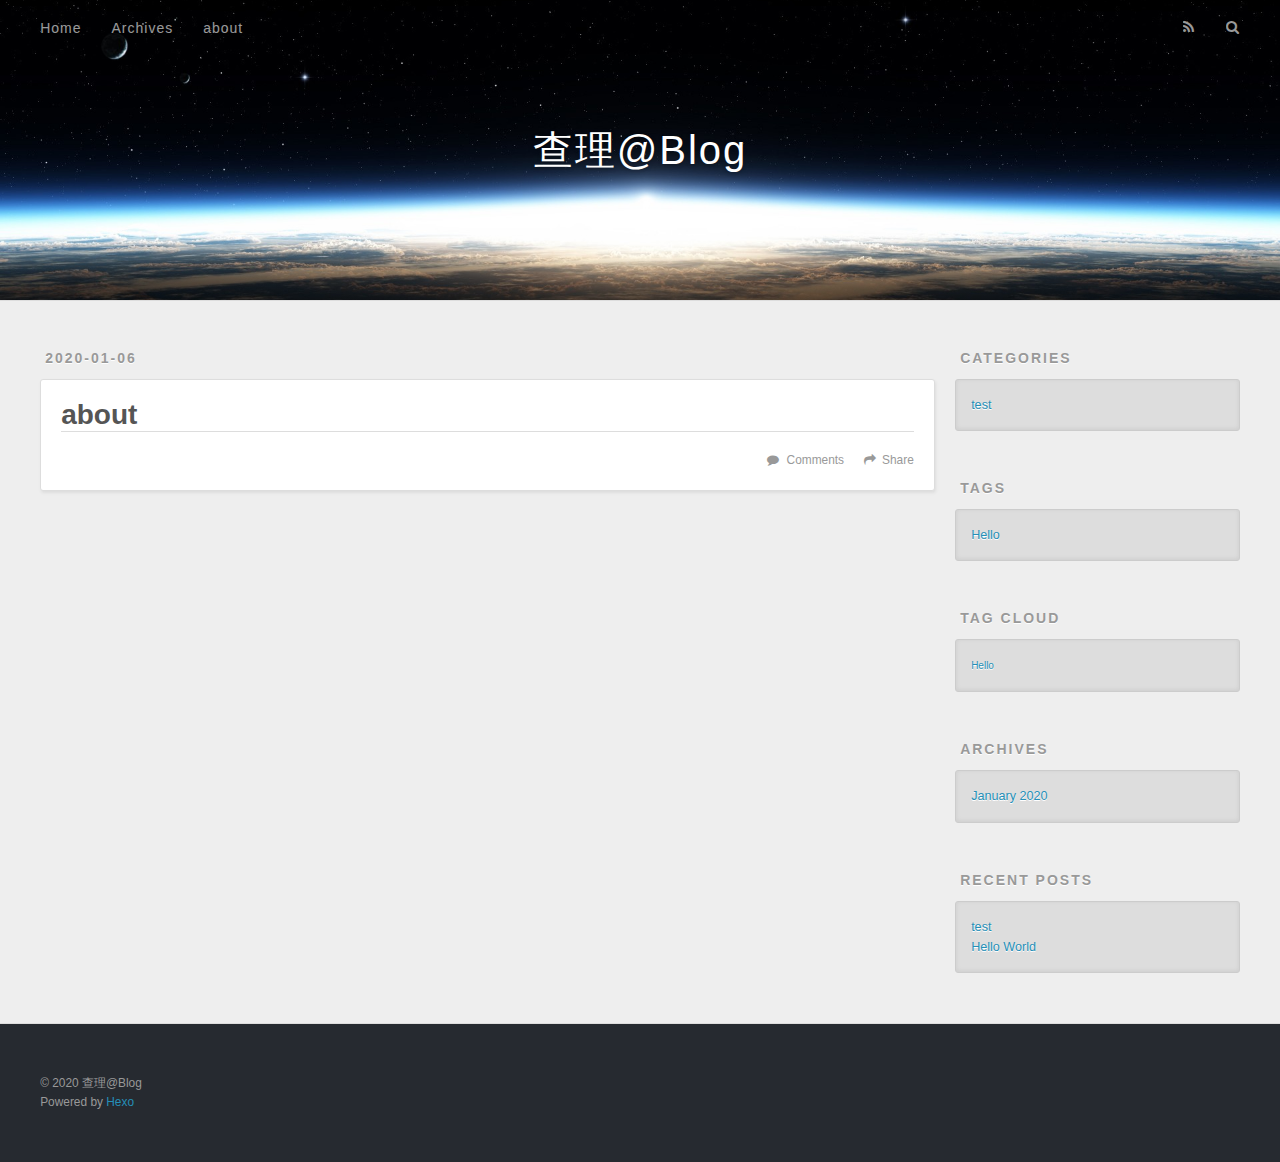
==== about/index.html @ 003e47c7 "Site updated: 2020-01-06 17:21:33" ====
<!DOCTYPE html>
<html>
<head>
  <meta charset="utf-8">
  
<!-- Google Analytics -->
<script type="text/javascript">
(function(i,s,o,g,r,a,m){i['GoogleAnalyticsObject']=r;i[r]=i[r]||function(){
(i[r].q=i[r].q||[]).push(arguments)},i[r].l=1*new Date();a=s.createElement(o),
m=s.getElementsByTagName(o)[0];a.async=1;a.src=g;m.parentNode.insertBefore(a,m)
})(window,document,'script','//www.google-analytics.com/analytics.js','ga');

ga('create', 'UA-155188878-1', 'auto');
ga('send', 'pageview');

</script>
<!-- End Google Analytics -->


  
  <title>about | 查理@Blog</title>
  <meta name="viewport" content="width=device-width, initial-scale=1, maximum-scale=1">
  <meta property="og:type" content="website">
<meta property="og:title" content="about">
<meta property="og:url" content="https://charlie1015.github.io/about/index.html">
<meta property="og:site_name" content="查理@Blog">
<meta property="og:locale" content="en_US">
<meta property="article:published_time" content="2020-01-06T09:18:56.000Z">
<meta property="article:modified_time" content="2020-01-06T09:18:57.228Z">
<meta name="twitter:card" content="summary">
  
    <link rel="alternate" href="/atom.xml" title="查理@Blog" type="application/atom+xml">
  
  
    <link rel="icon" href="/favicon.png">
  
  
    <link href="//fonts.googleapis.com/css?family=Source+Code+Pro" rel="stylesheet" type="text/css">
  
  
<link rel="stylesheet" href="/css/style.css">

<meta name="generator" content="Hexo 4.2.0"></head>

<body>
  <div id="container">
    <div id="wrap">
      <header id="header">
  <div id="banner"></div>
  <div id="header-outer" class="outer">
    <div id="header-title" class="inner">
      <h1 id="logo-wrap">
        <a href="/" id="logo">查理@Blog</a>
      </h1>
      
    </div>
    <div id="header-inner" class="inner">
      <nav id="main-nav">
        <a id="main-nav-toggle" class="nav-icon"></a>
        
          <a class="main-nav-link" href="/">Home</a>
        
          <a class="main-nav-link" href="/archives">Archives</a>
        
          <a class="main-nav-link" href="/about">about</a>
        
      </nav>
      <nav id="sub-nav">
        
          <a id="nav-rss-link" class="nav-icon" href="/atom.xml" title="RSS Feed"></a>
        
        <a id="nav-search-btn" class="nav-icon" title="Search"></a>
      </nav>
      <div id="search-form-wrap">
        <form action="//google.com/search" method="get" accept-charset="UTF-8" class="search-form"><input type="search" name="q" class="search-form-input" placeholder="Search"><button type="submit" class="search-form-submit">&#xF002;</button><input type="hidden" name="sitesearch" value="https://charlie1015.github.io"></form>
      </div>
    </div>
  </div>
</header>
      <div class="outer">
        <section id="main"><article id="page-" class="article article-type-page" itemscope itemprop="blogPost">
  <div class="article-meta">
    <a href="/about/index.html" class="article-date">
  <time datetime="2020-01-06T09:18:56.000Z" itemprop="datePublished">2020-01-06</time>
</a>
    
  </div>
  <div class="article-inner">
    
    
      <header class="article-header">
        
  
    <h1 class="article-title" itemprop="name">
      about
    </h1>
  

      </header>
    
    <div class="article-entry" itemprop="articleBody">
      
        
      
    </div>
    <footer class="article-footer">
      <a data-url="https://charlie1015.github.io/about/index.html" data-id="ck528j8rq0000v431h5458mko" class="article-share-link">Share</a>
      
        <a href="https://charlie1015.github.io/about/index.html#disqus_thread" class="article-comment-link">Comments</a>
      
      
    </footer>
  </div>
  
    
  
</article>


<section id="comments">
  <div id="disqus_thread">
    <noscript>Please enable JavaScript to view the <a href="//disqus.com/?ref_noscript" target="_blank" rel="noopener">comments powered by Disqus.</a></noscript>
  </div>
</section>
</section>
        
          <aside id="sidebar">
  
    
  <div class="widget-wrap">
    <h3 class="widget-title">Categories</h3>
    <div class="widget">
      <ul class="category-list"><li class="category-list-item"><a class="category-list-link" href="/categories/test/">test</a></li></ul>
    </div>
  </div>


  
    
  <div class="widget-wrap">
    <h3 class="widget-title">Tags</h3>
    <div class="widget">
      <ul class="tag-list" itemprop="keywords"><li class="tag-list-item"><a class="tag-list-link" href="/tags/Hello/" rel="tag">Hello</a></li></ul>
    </div>
  </div>


  
    
  <div class="widget-wrap">
    <h3 class="widget-title">Tag Cloud</h3>
    <div class="widget tagcloud">
      <a href="/tags/Hello/" style="font-size: 10px;">Hello</a>
    </div>
  </div>

  
    
  <div class="widget-wrap">
    <h3 class="widget-title">Archives</h3>
    <div class="widget">
      <ul class="archive-list"><li class="archive-list-item"><a class="archive-list-link" href="/archives/2020/01/">January 2020</a></li></ul>
    </div>
  </div>


  
    
  <div class="widget-wrap">
    <h3 class="widget-title">Recent Posts</h3>
    <div class="widget">
      <ul>
        
          <li>
            <a href="/2020/01/05/test/">test</a>
          </li>
        
          <li>
            <a href="/2020/01/03/hello-world/">Hello World</a>
          </li>
        
      </ul>
    </div>
  </div>

  
</aside>
        
      </div>
      <footer id="footer">
  
  <div class="outer">
    <div id="footer-info" class="inner">
      &copy; 2020 查理@Blog<br>
      Powered by <a href="http://hexo.io/" target="_blank">Hexo</a>
    </div>
  </div>
</footer>
    </div>
    <nav id="mobile-nav">
  
    <a href="/" class="mobile-nav-link">Home</a>
  
    <a href="/archives" class="mobile-nav-link">Archives</a>
  
    <a href="/about" class="mobile-nav-link">about</a>
  
</nav>
    
<script>
  var disqus_shortname = 'charlie1015-github-io';
  
  var disqus_url = 'https://charlie1015.github.io/about/index.html';
  
  (function(){
    var dsq = document.createElement('script');
    dsq.type = 'text/javascript';
    dsq.async = true;
    dsq.src = '//' + disqus_shortname + '.disqus.com/embed.js';
    (document.getElementsByTagName('head')[0] || document.getElementsByTagName('body')[0]).appendChild(dsq);
  })();
</script>


<script src="//ajax.googleapis.com/ajax/libs/jquery/2.0.3/jquery.min.js"></script>


  
<link rel="stylesheet" href="/fancybox/jquery.fancybox.css">

  
<script src="/fancybox/jquery.fancybox.pack.js"></script>




<script src="/js/script.js"></script>




  </div>
</body>
</html>
---- css/style.css ----
body {
  width: 100%;
}
body:before,
body:after {
  content: "";
  display: table;
}
body:after {
  clear: both;
}
html,
body,
div,
span,
applet,
object,
iframe,
h1,
h2,
h3,
h4,
h5,
h6,
p,
blockquote,
pre,
a,
abbr,
acronym,
address,
big,
cite,
code,
del,
dfn,
em,
img,
ins,
kbd,
q,
s,
samp,
small,
strike,
strong,
sub,
sup,
tt,
var,
dl,
dt,
dd,
ol,
ul,
li,
fieldset,
form,
label,
legend,
table,
caption,
tbody,
tfoot,
thead,
tr,
th,
td {
  margin: 0;
  padding: 0;
  border: 0;
  outline: 0;
  font-weight: inherit;
  font-style: inherit;
  font-family: inherit;
  font-size: 100%;
  vertical-align: baseline;
}
body {
  line-height: 1;
  color: #000;
  background: #fff;
}
ol,
ul {
  list-style: none;
}
table {
  border-collapse: separate;
  border-spacing: 0;
  vertical-align: middle;
}
caption,
th,
td {
  text-align: left;
  font-weight: normal;
  vertical-align: middle;
}
a img {
  border: none;
}
input,
button {
  margin: 0;
  padding: 0;
}
input::-moz-focus-inner,
button::-moz-focus-inner {
  border: 0;
  padding: 0;
}
@font-face {
  font-family: FontAwesome;
  font-style: normal;
  font-weight: normal;
  src: url("fonts/fontawesome-webfont.eot?v=#4.0.3");
  src: url("fonts/fontawesome-webfont.eot?#iefix&v=#4.0.3") format("embedded-opentype"), url("fonts/fontawesome-webfont.woff?v=#4.0.3") format("woff"), url("fonts/fontawesome-webfont.ttf?v=#4.0.3") format("truetype"), url("fonts/fontawesome-webfont.svg#fontawesomeregular?v=#4.0.3") format("svg");
}
html,
body,
#container {
  height: 100%;
}
body {
  background: #eee;
  font: 14px -apple-system, BlinkMacSystemFont, "Segoe UI", "Roboto", "Oxygen", "Ubuntu", "Cantarell", "Fira Sans", "Droid Sans", "Helvetica Neue", sans-serif;
  -webkit-text-size-adjust: 100%;
}
.outer {
  max-width: 1220px;
  margin: 0 auto;
  padding: 0 20px;
}
.outer:before,
.outer:after {
  content: "";
  display: table;
}
.outer:after {
  clear: both;
}
.inner {
  display: inline;
  float: left;
  width: 98.33333333333333%;
  margin: 0 0.833333333333333%;
}
.left,
.alignleft {
  float: left;
}
.right,
.alignright {
  float: right;
}
.clear {
  clear: both;
}
#container {
  position: relative;
}
.mobile-nav-on {
  overflow: hidden;
}
#wrap {
  height: 100%;
  width: 100%;
  position: absolute;
  top: 0;
  left: 0;
  -webkit-transition: 0.2s ease-out;
  -moz-transition: 0.2s ease-out;
  -ms-transition: 0.2s ease-out;
  transition: 0.2s ease-out;
  z-index: 1;
  background: #eee;
}
.mobile-nav-on #wrap {
  left: 280px;
}
@media screen and (min-width: 768px) {
  #main {
    display: inline;
    float: left;
    width: 73.33333333333333%;
    margin: 0 0.833333333333333%;
  }
}
.article-date,
.article-category-link,
.archive-year,
.widget-title {
  text-decoration: none;
  text-transform: uppercase;
  letter-spacing: 2px;
  color: #999;
  margin-bottom: 1em;
  margin-left: 5px;
  line-height: 1em;
  text-shadow: 0 1px #fff;
  font-weight: bold;
}
.article-inner,
.archive-article-inner {
  background: #fff;
  -webkit-box-shadow: 1px 2px 3px #ddd;
  box-shadow: 1px 2px 3px #ddd;
  border: 1px solid #ddd;
  border-radius: 3px;
}
.article-entry h1,
.widget h1 {
  font-size: 2em;
}
.article-entry h2,
.widget h2 {
  font-size: 1.5em;
}
.article-entry h3,
.widget h3 {
  font-size: 1.3em;
}
.article-entry h4,
.widget h4 {
  font-size: 1.2em;
}
.article-entry h5,
.widget h5 {
  font-size: 1em;
}
.article-entry h6,
.widget h6 {
  font-size: 1em;
  color: #999;
}
.article-entry hr,
.widget hr {
  border: 1px dashed #ddd;
}
.article-entry strong,
.widget strong {
  font-weight: bold;
}
.article-entry em,
.widget em,
.article-entry cite,
.widget cite {
  font-style: italic;
}
.article-entry sup,
.widget sup,
.article-entry sub,
.widget sub {
  font-size: 0.75em;
  line-height: 0;
  position: relative;
  vertical-align: baseline;
}
.article-entry sup,
.widget sup {
  top: -0.5em;
}
.article-entry sub,
.widget sub {
  bottom: -0.2em;
}
.article-entry small,
.widget small {
  font-size: 0.85em;
}
.article-entry acronym,
.widget acronym,
.article-entry abbr,
.widget abbr {
  border-bottom: 1px dotted;
}
.article-entry ul,
.widget ul,
.article-entry ol,
.widget ol,
.article-entry dl,
.widget dl {
  margin: 0 20px;
  line-height: 1.6em;
}
.article-entry ul ul,
.widget ul ul,
.article-entry ol ul,
.widget ol ul,
.article-entry ul ol,
.widget ul ol,
.article-entry ol ol,
.widget ol ol {
  margin-top: 0;
  margin-bottom: 0;
}
.article-entry ul,
.widget ul {
  list-style: disc;
}
.article-entry ol,
.widget ol {
  list-style: decimal;
}
.article-entry dt,
.widget dt {
  font-weight: bold;
}
#header {
  height: 300px;
  position: relative;
  border-bottom: 1px solid #ddd;
}
#header:before,
#header:after {
  content: "";
  position: absolute;
  left: 0;
  right: 0;
  height: 40px;
}
#header:before {
  top: 0;
  background: -webkit-linear-gradient(rgba(0,0,0,0.2), transparent);
  background: -moz-linear-gradient(rgba(0,0,0,0.2), transparent);
  background: -ms-linear-gradient(rgba(0,0,0,0.2), transparent);
  background: linear-gradient(rgba(0,0,0,0.2), transparent);
}
#header:after {
  bottom: 0;
  background: -webkit-linear-gradient(transparent, rgba(0,0,0,0.2));
  background: -moz-linear-gradient(transparent, rgba(0,0,0,0.2));
  background: -ms-linear-gradient(transparent, rgba(0,0,0,0.2));
  background: linear-gradient(transparent, rgba(0,0,0,0.2));
}
#header-outer {
  height: 100%;
  position: relative;
}
#header-inner {
  position: relative;
  overflow: hidden;
}
#banner {
  position: absolute;
  top: 0;
  left: 0;
  width: 100%;
  height: 100%;
  background: url("images/banner.jpg") center #000;
  -webkit-background-size: cover;
  -moz-background-size: cover;
  background-size: cover;
  z-index: -1;
}
#header-title {
  text-align: center;
  height: 40px;
  position: absolute;
  top: 50%;
  left: 0;
  margin-top: -20px;
}
#logo,
#subtitle {
  text-decoration: none;
  color: #fff;
  font-weight: 300;
  text-shadow: 0 1px 4px rgba(0,0,0,0.3);
}
#logo {
  font-size: 40px;
  line-height: 40px;
  letter-spacing: 2px;
}
#subtitle {
  font-size: 16px;
  line-height: 16px;
  letter-spacing: 1px;
}
#subtitle-wrap {
  margin-top: 16px;
}
#main-nav {
  float: left;
  margin-left: -15px;
}
.nav-icon,
.main-nav-link {
  float: left;
  color: #fff;
  opacity: 0.6;
  text-decoration: none;
  text-shadow: 0 1px rgba(0,0,0,0.2);
  -webkit-transition: opacity 0.2s;
  -moz-transition: opacity 0.2s;
  -ms-transition: opacity 0.2s;
  transition: opacity 0.2s;
  display: block;
  padding: 20px 15px;
}
.nav-icon:hover,
.main-nav-link:hover {
  opacity: 1;
}
.nav-icon {
  font-family: FontAwesome;
  text-align: center;
  font-size: 14px;
  width: 14px;
  height: 14px;
  padding: 20px 15px;
  position: relative;
  cursor: pointer;
}
.main-nav-link {
  font-weight: 300;
  letter-spacing: 1px;
}
@media screen and (max-width: 479px) {
  .main-nav-link {
    display: none;
  }
}
#main-nav-toggle {
  display: none;
}
#main-nav-toggle:before {
  content: "\f0c9";
}
@media screen and (max-width: 479px) {
  #main-nav-toggle {
    display: block;
  }
}
#sub-nav {
  float: right;
  margin-right: -15px;
}
#nav-rss-link:before {
  content: "\f09e";
}
#nav-search-btn:before {
  content: "\f002";
}
#search-form-wrap {
  position: absolute;
  top: 15px;
  width: 150px;
  height: 30px;
  right: -150px;
  opacity: 0;
  -webkit-transition: 0.2s ease-out;
  -moz-transition: 0.2s ease-out;
  -ms-transition: 0.2s ease-out;
  transition: 0.2s ease-out;
}
#search-form-wrap.on {
  opacity: 1;
  right: 0;
}
@media screen and (max-width: 479px) {
  #search-form-wrap {
    width: 100%;
    right: -100%;
  }
}
.search-form {
  position: absolute;
  top: 0;
  left: 0;
  right: 0;
  background: #fff;
  padding: 5px 15px;
  border-radius: 15px;
  -webkit-box-shadow: 0 0 10px rgba(0,0,0,0.3);
  box-shadow: 0 0 10px rgba(0,0,0,0.3);
}
.search-form-input {
  border: none;
  background: none;
  color: #555;
  width: 100%;
  font: 13px -apple-system, BlinkMacSystemFont, "Segoe UI", "Roboto", "Oxygen", "Ubuntu", "Cantarell", "Fira Sans", "Droid Sans", "Helvetica Neue", sans-serif;
  outline: none;
}
.search-form-input::-webkit-search-results-decoration,
.search-form-input::-webkit-search-cancel-button {
  -webkit-appearance: none;
}
.search-form-submit {
  position: absolute;
  top: 50%;
  right: 10px;
  margin-top: -7px;
  font: 13px FontAwesome;
  border: none;
  background: none;
  color: #bbb;
  cursor: pointer;
}
.search-form-submit:hover,
.search-form-submit:focus {
  color: #777;
}
.article {
  margin: 50px 0;
}
.article-inner {
  overflow: hidden;
}
.article-meta:before,
.article-meta:after {
  content: "";
  display: table;
}
.article-meta:after {
  clear: both;
}
.article-date {
  float: left;
}
.article-category {
  float: left;
  line-height: 1em;
  color: #ccc;
  text-shadow: 0 1px #fff;
  margin-left: 8px;
}
.article-category:before {
  content: "\2022";
}
.article-category-link {
  margin: 0 12px 1em;
}
.article-header {
  padding: 20px 20px 0;
}
.article-title {
  text-decoration: none;
  font-size: 2em;
  font-weight: bold;
  color: #555;
  line-height: 1.1em;
  -webkit-transition: color 0.2s;
  -moz-transition: color 0.2s;
  -ms-transition: color 0.2s;
  transition: color 0.2s;
}
a.article-title:hover {
  color: #258fb8;
}
.article-entry {
  color: #555;
  padding: 0 20px;
}
.article-entry:before,
.article-entry:after {
  content: "";
  display: table;
}
.article-entry:after {
  clear: both;
}
.article-entry p,
.article-entry table {
  line-height: 1.6em;
  margin: 1.6em 0;
}
.article-entry h1,
.article-entry h2,
.article-entry h3,
.article-entry h4,
.article-entry h5,
.article-entry h6 {
  font-weight: bold;
}
.article-entry h1,
.article-entry h2,
.article-entry h3,
.article-entry h4,
.article-entry h5,
.article-entry h6 {
  line-height: 1.1em;
  margin: 1.1em 0;
}
.article-entry a {
  color: #258fb8;
  text-decoration: none;
}
.article-entry a:hover {
  text-decoration: underline;
}
.article-entry ul,
.article-entry ol,
.article-entry dl {
  margin-top: 1.6em;
  margin-bottom: 1.6em;
}
.article-entry img,
.article-entry video {
  max-width: 100%;
  height: auto;
  display: block;
  margin: auto;
}
.article-entry iframe {
  border: none;
}
.article-entry table {
  width: 100%;
  border-collapse: collapse;
  border-spacing: 0;
}
.article-entry th {
  font-weight: bold;
  border-bottom: 3px solid #ddd;
  padding-bottom: 0.5em;
}
.article-entry td {
  border-bottom: 1px solid #ddd;
  padding: 10px 0;
}
.article-entry blockquote {
  font-family: Georgia, "Times New Roman", serif;
  font-size: 1.4em;
  margin: 1.6em 20px;
  text-align: center;
}
.article-entry blockquote footer {
  font-size: 14px;
  margin: 1.6em 0;
  font-family: -apple-system, BlinkMacSystemFont, "Segoe UI", "Roboto", "Oxygen", "Ubuntu", "Cantarell", "Fira Sans", "Droid Sans", "Helvetica Neue", sans-serif;
}
.article-entry blockquote footer cite:before {
  content: "—";
  padding: 0 0.5em;
}
.article-entry .pullquote {
  text-align: left;
  width: 45%;
  margin: 0;
}
.article-entry .pullquote.left {
  margin-left: 0.5em;
  margin-right: 1em;
}
.article-entry .pullquote.right {
  margin-right: 0.5em;
  margin-left: 1em;
}
.article-entry .caption {
  color: #999;
  display: block;
  font-size: 0.9em;
  margin-top: 0.5em;
  position: relative;
  text-align: center;
}
.article-entry .video-container {
  position: relative;
  padding-top: 56.25%;
  height: 0;
  overflow: hidden;
}
.article-entry .video-container iframe,
.article-entry .video-container object,
.article-entry .video-container embed {
  position: absolute;
  top: 0;
  left: 0;
  width: 100%;
  height: 100%;
  margin-top: 0;
}
.article-more-link a {
  display: inline-block;
  line-height: 1em;
  padding: 6px 15px;
  border-radius: 15px;
  background: #eee;
  color: #999;
  text-shadow: 0 1px #fff;
  text-decoration: none;
}
.article-more-link a:hover {
  background: #258fb8;
  color: #fff;
  text-decoration: none;
  text-shadow: 0 1px #1e7293;
}
.article-footer {
  font-size: 0.85em;
  line-height: 1.6em;
  border-top: 1px solid #ddd;
  padding-top: 1.6em;
  margin: 0 20px 20px;
}
.article-footer:before,
.article-footer:after {
  content: "";
  display: table;
}
.article-footer:after {
  clear: both;
}
.article-footer a {
  color: #999;
  text-decoration: none;
}
.article-footer a:hover {
  color: #555;
}
.article-tag-list-item {
  float: left;
  margin-right: 10px;
}
.article-tag-list-link:before {
  content: "#";
}
.article-comment-link {
  float: right;
}
.article-comment-link:before {
  content: "\f075";
  font-family: FontAwesome;
  padding-right: 8px;
}
.article-share-link {
  cursor: pointer;
  float: right;
  margin-left: 20px;
}
.article-share-link:before {
  content: "\f064";
  font-family: FontAwesome;
  padding-right: 6px;
}
#article-nav {
  position: relative;
}
#article-nav:before,
#article-nav:after {
  content: "";
  display: table;
}
#article-nav:after {
  clear: both;
}
@media screen and (min-width: 768px) {
  #article-nav {
    margin: 50px 0;
  }
  #article-nav:before {
    width: 8px;
    height: 8px;
    position: absolute;
    top: 50%;
    left: 50%;
    margin-top: -4px;
    margin-left: -4px;
    content: "";
    border-radius: 50%;
    background: #ddd;
    -webkit-box-shadow: 0 1px 2px #fff;
    box-shadow: 0 1px 2px #fff;
  }
}
.article-nav-link-wrap {
  text-decoration: none;
  text-shadow: 0 1px #fff;
  color: #999;
  -webkit-box-sizing: border-box;
  -moz-box-sizing: border-box;
  box-sizing: border-box;
  margin-top: 50px;
  text-align: center;
  display: block;
}
.article-nav-link-wrap:hover {
  color: #555;
}
@media screen and (min-width: 768px) {
  .article-nav-link-wrap {
    width: 50%;
    margin-top: 0;
  }
}
@media screen and (min-width: 768px) {
  #article-nav-newer {
    float: left;
    text-align: right;
    padding-right: 20px;
  }
}
@media screen and (min-width: 768px) {
  #article-nav-older {
    float: right;
    text-align: left;
    padding-left: 20px;
  }
}
.article-nav-caption {
  text-transform: uppercase;
  letter-spacing: 2px;
  color: #ddd;
  line-height: 1em;
  font-weight: bold;
}
#article-nav-newer .article-nav-caption {
  margin-right: -2px;
}
.article-nav-title {
  font-size: 0.85em;
  line-height: 1.6em;
  margin-top: 0.5em;
}
.article-share-box {
  position: absolute;
  display: none;
  background: #fff;
  -webkit-box-shadow: 1px 2px 10px rgba(0,0,0,0.2);
  box-shadow: 1px 2px 10px rgba(0,0,0,0.2);
  border-radius: 3px;
  margin-left: -145px;
  overflow: hidden;
  z-index: 1;
}
.article-share-box.on {
  display: block;
}
.article-share-input {
  width: 100%;
  background: none;
  -webkit-box-sizing: border-box;
  -moz-box-sizing: border-box;
  box-sizing: border-box;
  font: 14px -apple-system, BlinkMacSystemFont, "Segoe UI", "Roboto", "Oxygen", "Ubuntu", "Cantarell", "Fira Sans", "Droid Sans", "Helvetica Neue", sans-serif;
  padding: 0 15px;
  color: #555;
  outline: none;
  border: 1px solid #ddd;
  border-radius: 3px 3px 0 0;
  height: 36px;
  line-height: 36px;
}
.article-share-links {
  background: #eee;
}
.article-share-links:before,
.article-share-links:after {
  content: "";
  display: table;
}
.article-share-links:after {
  clear: both;
}
.article-share-twitter,
.article-share-facebook,
.article-share-pinterest,
.article-share-google {
  width: 50px;
  height: 36px;
  display: block;
  float: left;
  position: relative;
  color: #999;
  text-shadow: 0 1px #fff;
}
.article-share-twitter:before,
.article-share-facebook:before,
.article-share-pinterest:before,
.article-share-google:before {
  font-size: 20px;
  font-family: FontAwesome;
  width: 20px;
  height: 20px;
  position: absolute;
  top: 50%;
  left: 50%;
  margin-top: -10px;
  margin-left: -10px;
  text-align: center;
}
.article-share-twitter:hover,
.article-share-facebook:hover,
.article-share-pinterest:hover,
.article-share-google:hover {
  color: #fff;
}
.article-share-twitter:before {
  content: "\f099";
}
.article-share-twitter:hover {
  background: #00aced;
  text-shadow: 0 1px #008abe;
}
.article-share-facebook:before {
  content: "\f09a";
}
.article-share-facebook:hover {
  background: #3b5998;
  text-shadow: 0 1px #2f477a;
}
.article-share-pinterest:before {
  content: "\f0d2";
}
.article-share-pinterest:hover {
  background: #cb2027;
  text-shadow: 0 1px #a21a1f;
}
.article-share-google:before {
  content: "\f0d5";
}
.article-share-google:hover {
  background: #dd4b39;
  text-shadow: 0 1px #be3221;
}
.article-gallery {
  background: #000;
  position: relative;
}
.article-gallery-photos {
  position: relative;
  overflow: hidden;
}
.article-gallery-img {
  display: none;
  max-width: 100%;
}
.article-gallery-img:first-child {
  display: block;
}
.article-gallery-img.loaded {
  position: absolute;
  display: block;
}
.article-gallery-img img {
  display: block;
  max-width: 100%;
  margin: 0 auto;
}
#comment {
  padding: 20px;
  background: #272822;
  -webkit-box-shadow: 1px 2px 3px #ddd;
  box-shadow: 1px 2px 3px #ddd;
  margin-bottom: 50px;
}
#comment .title {
  font-weight: normal;
  margin-bottom: 15px;
}
.archives-wrap {
  margin: 50px 0;
}
.archives:before,
.archives:after {
  content: "";
  display: table;
}
.archives:after {
  clear: both;
}
.archive-year-wrap {
  margin-bottom: 1em;
}
.archives {
  -webkit-column-gap: 10px;
  -moz-column-gap: 10px;
  column-gap: 10px;
}
@media screen and (min-width: 480px) and (max-width: 767px) {
  .archives {
    -webkit-column-count: 2;
    -moz-column-count: 2;
    column-count: 2;
  }
}
@media screen and (min-width: 768px) {
  .archives {
    -webkit-column-count: 3;
    -moz-column-count: 3;
    column-count: 3;
  }
}
.archive-article {
  -webkit-column-break-inside: avoid;
  page-break-inside: avoid;
  overflow: hidden;
  break-inside: avoid-column;
}
.archive-article-inner {
  padding: 10px;
  margin-bottom: 15px;
}
.archive-article-title {
  text-decoration: none;
  font-weight: bold;
  color: #555;
  -webkit-transition: color 0.2s;
  -moz-transition: color 0.2s;
  -ms-transition: color 0.2s;
  transition: color 0.2s;
  line-height: 1.6em;
}
.archive-article-title:hover {
  color: #258fb8;
}
.archive-article-footer {
  margin-top: 1em;
}
.archive-article-date {
  color: #999;
  text-decoration: none;
  font-size: 0.85em;
  line-height: 1em;
  margin-bottom: 0.5em;
  display: block;
}
#page-nav {
  margin: 50px auto;
  background: #fff;
  -webkit-box-shadow: 1px 2px 3px #ddd;
  box-shadow: 1px 2px 3px #ddd;
  border: 1px solid #ddd;
  border-radius: 3px;
  text-align: center;
  color: #999;
  overflow: hidden;
}
#page-nav:before,
#page-nav:after {
  content: "";
  display: table;
}
#page-nav:after {
  clear: both;
}
#page-nav a,
#page-nav span {
  padding: 10px 20px;
  line-height: 1;
  height: 2ex;
}
#page-nav a {
  color: #999;
  text-decoration: none;
}
#page-nav a:hover {
  background: #999;
  color: #fff;
}
#page-nav .prev {
  float: left;
}
#page-nav .next {
  float: right;
}
#page-nav .page-number {
  display: inline-block;
}
@media screen and (max-width: 479px) {
  #page-nav .page-number {
    display: none;
  }
}
#page-nav .current {
  color: #555;
  font-weight: bold;
}
#page-nav .space {
  color: #ddd;
}
#footer {
  background: #262a30;
  padding: 50px 0;
  border-top: 1px solid #ddd;
  color: #999;
}
#footer a {
  color: #258fb8;
  text-decoration: none;
}
#footer a:hover {
  text-decoration: underline;
}
#footer-info {
  line-height: 1.6em;
  font-size: 0.85em;
}
.article-entry pre,
.article-entry .highlight {
  background: #2d2d2d;
  margin: 0 -20px;
  padding: 15px 20px;
  border-style: solid;
  border-color: #ddd;
  border-width: 1px 0;
  overflow: auto;
  color: #ccc;
  line-height: 22.400000000000002px;
}
.article-entry .highlight .gutter pre,
.article-entry .gist .gist-file .gist-data .line-numbers {
  color: #666;
  font-size: 0.85em;
}
.article-entry pre,
.article-entry code {
  font-family: "Source Code Pro", Consolas, Monaco, Menlo, Consolas, monospace;
}
.article-entry code {
  background: #eee;
  text-shadow: 0 1px #fff;
  padding: 0 0.3em;
}
.article-entry pre code {
  background: none;
  text-shadow: none;
  padding: 0;
}
.article-entry .highlight pre {
  border: none;
  margin: 0;
  padding: 0;
}
.article-entry .highlight table {
  margin: 0;
  width: auto;
}
.article-entry .highlight td {
  border: none;
  padding: 0;
}
.article-entry .highlight figcaption {
  font-size: 0.85em;
  color: #999;
  line-height: 1em;
  margin-bottom: 1em;
}
.article-entry .highlight figcaption:before,
.article-entry .highlight figcaption:after {
  content: "";
  display: table;
}
.article-entry .highlight figcaption:after {
  clear: both;
}
.article-entry .highlight figcaption a {
  float: right;
}
.article-entry .highlight .gutter pre {
  text-align: right;
  padding-right: 20px;
}
.article-entry .highlight .line {
  height: 22.400000000000002px;
}
.article-entry .highlight .line.marked {
  background: #515151;
}
.article-entry .gist {
  margin: 0 -20px;
  border-style: solid;
  border-color: #ddd;
  border-width: 1px 0;
  background: #2d2d2d;
  padding: 15px 20px 15px 0;
}
.article-entry .gist .gist-file {
  border: none;
  font-family: "Source Code Pro", Consolas, Monaco, Menlo, Consolas, monospace;
  margin: 0;
}
.article-entry .gist .gist-file .gist-data {
  background: none;
  border: none;
}
.article-entry .gist .gist-file .gist-data .line-numbers {
  background: none;
  border: none;
  padding: 0 20px 0 0;
}
.article-entry .gist .gist-file .gist-data .line-data {
  padding: 0 !important;
}
.article-entry .gist .gist-file .highlight {
  margin: 0;
  padding: 0;
  border: none;
}
.article-entry .gist .gist-file .gist-meta {
  background: #2d2d2d;
  color: #999;
  font: 0.85em -apple-system, BlinkMacSystemFont, "Segoe UI", "Roboto", "Oxygen", "Ubuntu", "Cantarell", "Fira Sans", "Droid Sans", "Helvetica Neue", sans-serif;
  text-shadow: 0 0;
  padding: 0;
  margin-top: 1em;
  margin-left: 20px;
}
.article-entry .gist .gist-file .gist-meta a {
  color: #258fb8;
  font-weight: normal;
}
.article-entry .gist .gist-file .gist-meta a:hover {
  text-decoration: underline;
}
pre .comment,
pre .title {
  color: #999;
}
pre .variable,
pre .attribute,
pre .tag,
pre .regexp,
pre .ruby .constant,
pre .xml .tag .title,
pre .xml .pi,
pre .xml .doctype,
pre .html .doctype,
pre .css .id,
pre .css .class,
pre .css .pseudo {
  color: #f2777a;
}
pre .number,
pre .preprocessor,
pre .built_in,
pre .literal,
pre .params,
pre .constant {
  color: #f99157;
}
pre .class,
pre .ruby .class .title,
pre .css .rules .attribute {
  color: #9c9;
}
pre .string,
pre .value,
pre .inheritance,
pre .header,
pre .ruby .symbol,
pre .xml .cdata {
  color: #9c9;
}
pre .css .hexcolor {
  color: #6cc;
}
pre .function,
pre .python .decorator,
pre .python .title,
pre .ruby .function .title,
pre .ruby .title .keyword,
pre .perl .sub,
pre .javascript .title,
pre .coffeescript .title {
  color: #69c;
}
pre .keyword,
pre .javascript .function {
  color: #c9c;
}
@media screen and (max-width: 479px) {
  #mobile-nav {
    position: absolute;
    top: 0;
    left: 0;
    width: 280px;
    height: 100%;
    background: #191919;
    border-right: 1px solid #fff;
  }
}
@media screen and (max-width: 479px) {
  .mobile-nav-link {
    display: block;
    color: #999;
    text-decoration: none;
    padding: 15px 20px;
    font-weight: bold;
  }
  .mobile-nav-link:hover {
    color: #fff;
  }
}
@media screen and (min-width: 768px) {
  #sidebar {
    display: inline;
    float: left;
    width: 23.333333333333332%;
    margin: 0 0.833333333333333%;
  }
}
.widget-wrap {
  margin: 50px 0;
}
.widget {
  color: #777;
  text-shadow: 0 1px #fff;
  background: #ddd;
  -webkit-box-shadow: 0 -1px 4px #ccc inset;
  box-shadow: 0 -1px 4px #ccc inset;
  border: 1px solid #ccc;
  padding: 15px;
  border-radius: 3px;
}
.widget a {
  color: #258fb8;
  text-decoration: none;
}
.widget a:hover {
  text-decoration: underline;
}
.widget ul ul,
.widget ol ul,
.widget dl ul,
.widget ul ol,
.widget ol ol,
.widget dl ol,
.widget ul dl,
.widget ol dl,
.widget dl dl {
  margin-left: 15px;
  list-style: disc;
}
.widget {
  line-height: 1.6em;
  word-wrap: break-word;
  font-size: 0.9em;
}
.widget ul,
.widget ol {
  list-style: none;
  margin: 0;
}
.widget ul ul,
.widget ol ul,
.widget ul ol,
.widget ol ol {
  margin: 0 20px;
}
.widget ul ul,
.widget ol ul {
  list-style: disc;
}
.widget ul ol,
.widget ol ol {
  list-style: decimal;
}
.category-list-count,
.tag-list-count,
.archive-list-count {
  padding-left: 5px;
  color: #999;
  font-size: 0.85em;
}
.category-list-count:before,
.tag-list-count:before,
.archive-list-count:before {
  content: "(";
}
.category-list-count:after,
.tag-list-count:after,
.archive-list-count:after {
  content: ")";
}
.tagcloud a {
  margin-right: 5px;
  display: inline-block;
}
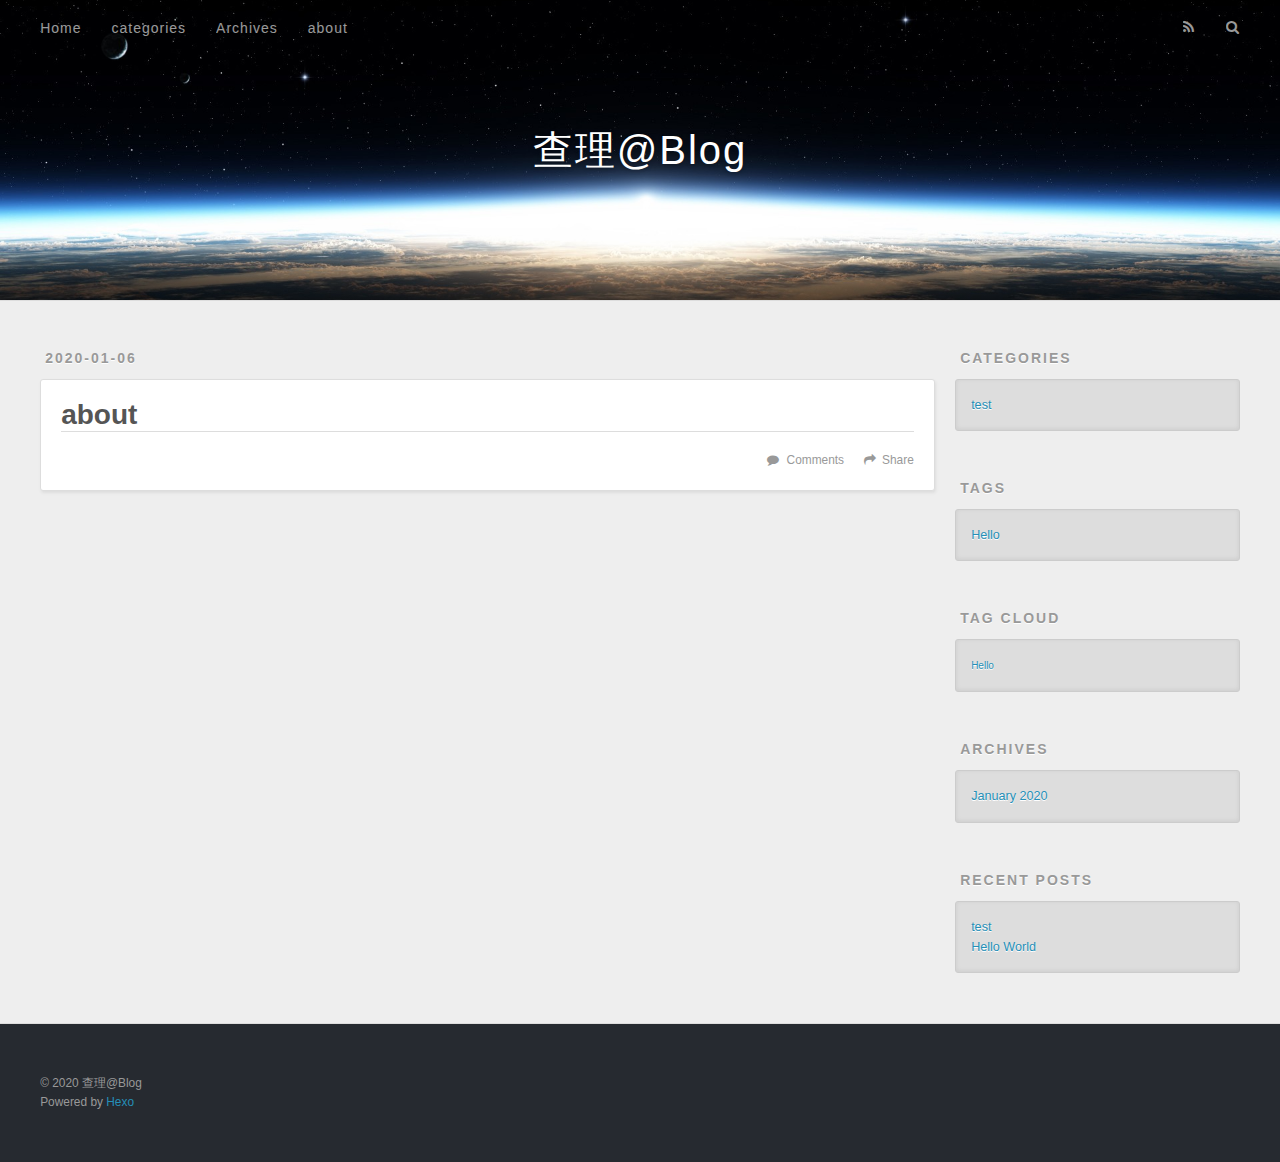
==== commit 8d41bb0d: "Site updated: 2020-01-06 17:31:34" ====
--- a/about/index.html
+++ b/about/index.html
@@ -60,6 +60,8 @@
         
           <a class="main-nav-link" href="/">Home</a>
         
+          <a class="main-nav-link" href="/categories">categories</a>
+        
           <a class="main-nav-link" href="/archives">Archives</a>
         
           <a class="main-nav-link" href="/about">about</a>
@@ -200,6 +202,8 @@
     <nav id="mobile-nav">
   
     <a href="/" class="mobile-nav-link">Home</a>
+  
+    <a href="/categories" class="mobile-nav-link">categories</a>
   
     <a href="/archives" class="mobile-nav-link">Archives</a>
   
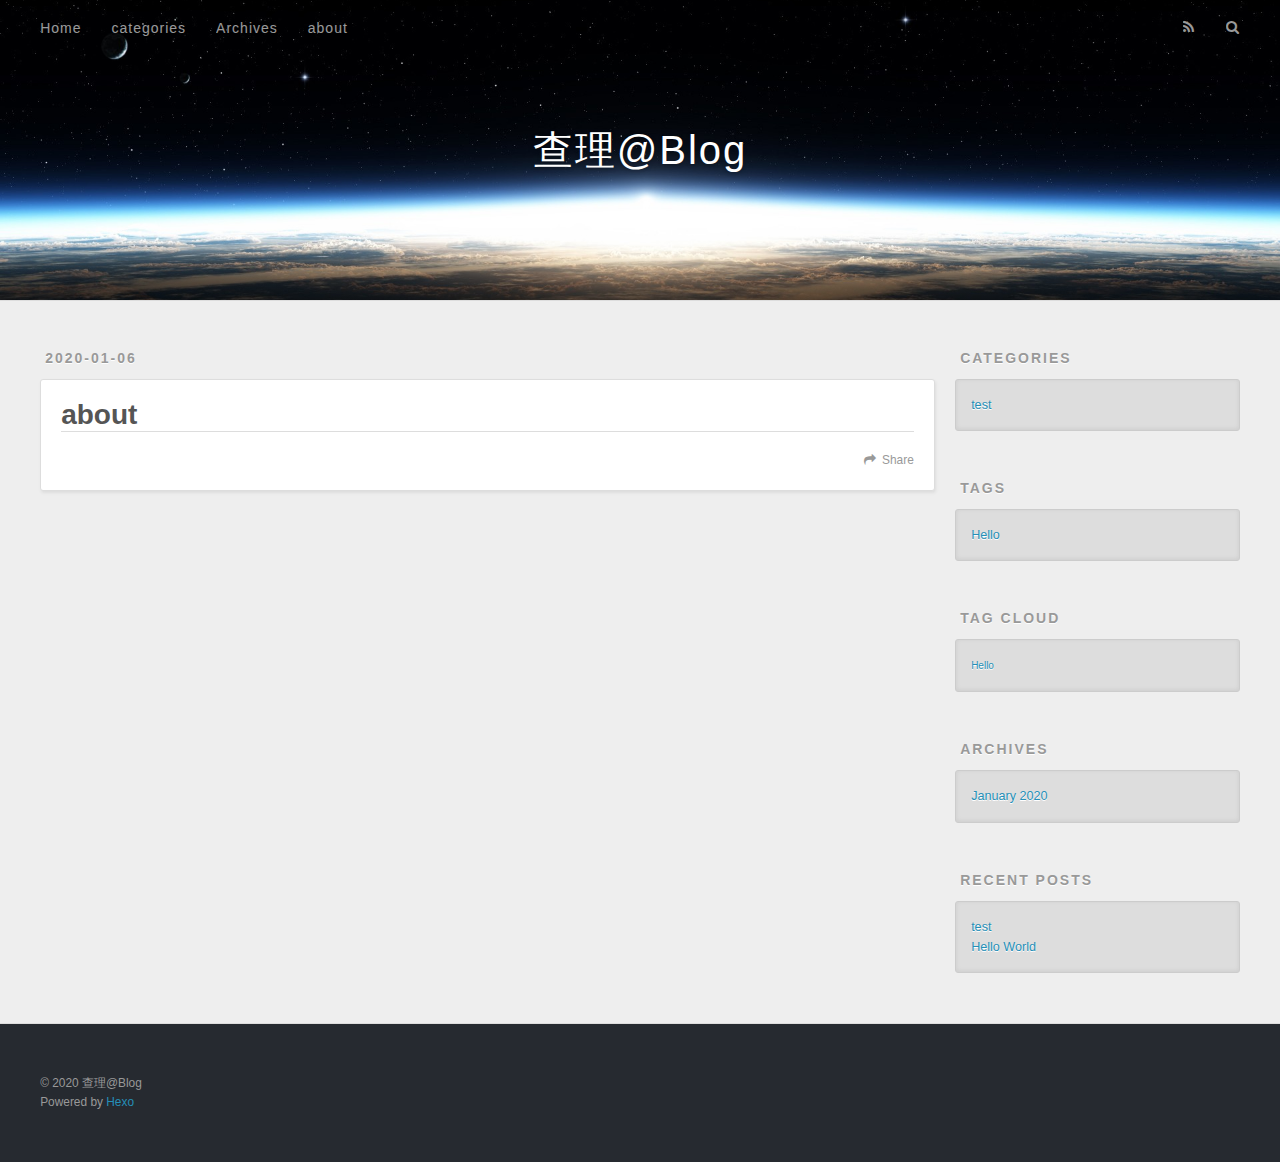
==== commit 0fa6bbff: "Site updated: 2020-01-06 17:40:27" ====
--- a/about/index.html
+++ b/about/index.html
@@ -26,7 +26,7 @@
 <meta property="og:site_name" content="查理@Blog">
 <meta property="og:locale" content="en_US">
 <meta property="article:published_time" content="2020-01-06T09:18:56.000Z">
-<meta property="article:modified_time" content="2020-01-06T09:18:57.228Z">
+<meta property="article:modified_time" content="2020-01-06T09:34:14.032Z">
 <meta name="twitter:card" content="summary">
   
     <link rel="alternate" href="/atom.xml" title="查理@Blog" type="application/atom+xml">
@@ -108,8 +108,6 @@
     <footer class="article-footer">
       <a data-url="https://charlie1015.github.io/about/index.html" data-id="ck528j8rq0000v431h5458mko" class="article-share-link">Share</a>
       
-        <a href="https://charlie1015.github.io/about/index.html#disqus_thread" class="article-comment-link">Comments</a>
-      
       
     </footer>
   </div>
@@ -118,12 +116,6 @@
   
 </article>
 
-
-<section id="comments">
-  <div id="disqus_thread">
-    <noscript>Please enable JavaScript to view the <a href="//disqus.com/?ref_noscript" target="_blank" rel="noopener">comments powered by Disqus.</a></noscript>
-  </div>
-</section>
 </section>
         
           <aside id="sidebar">
@@ -220,7 +212,7 @@
     var dsq = document.createElement('script');
     dsq.type = 'text/javascript';
     dsq.async = true;
-    dsq.src = '//' + disqus_shortname + '.disqus.com/embed.js';
+    dsq.src = '//' + disqus_shortname + '.disqus.com/count.js';
     (document.getElementsByTagName('head')[0] || document.getElementsByTagName('body')[0]).appendChild(dsq);
   })();
 </script>
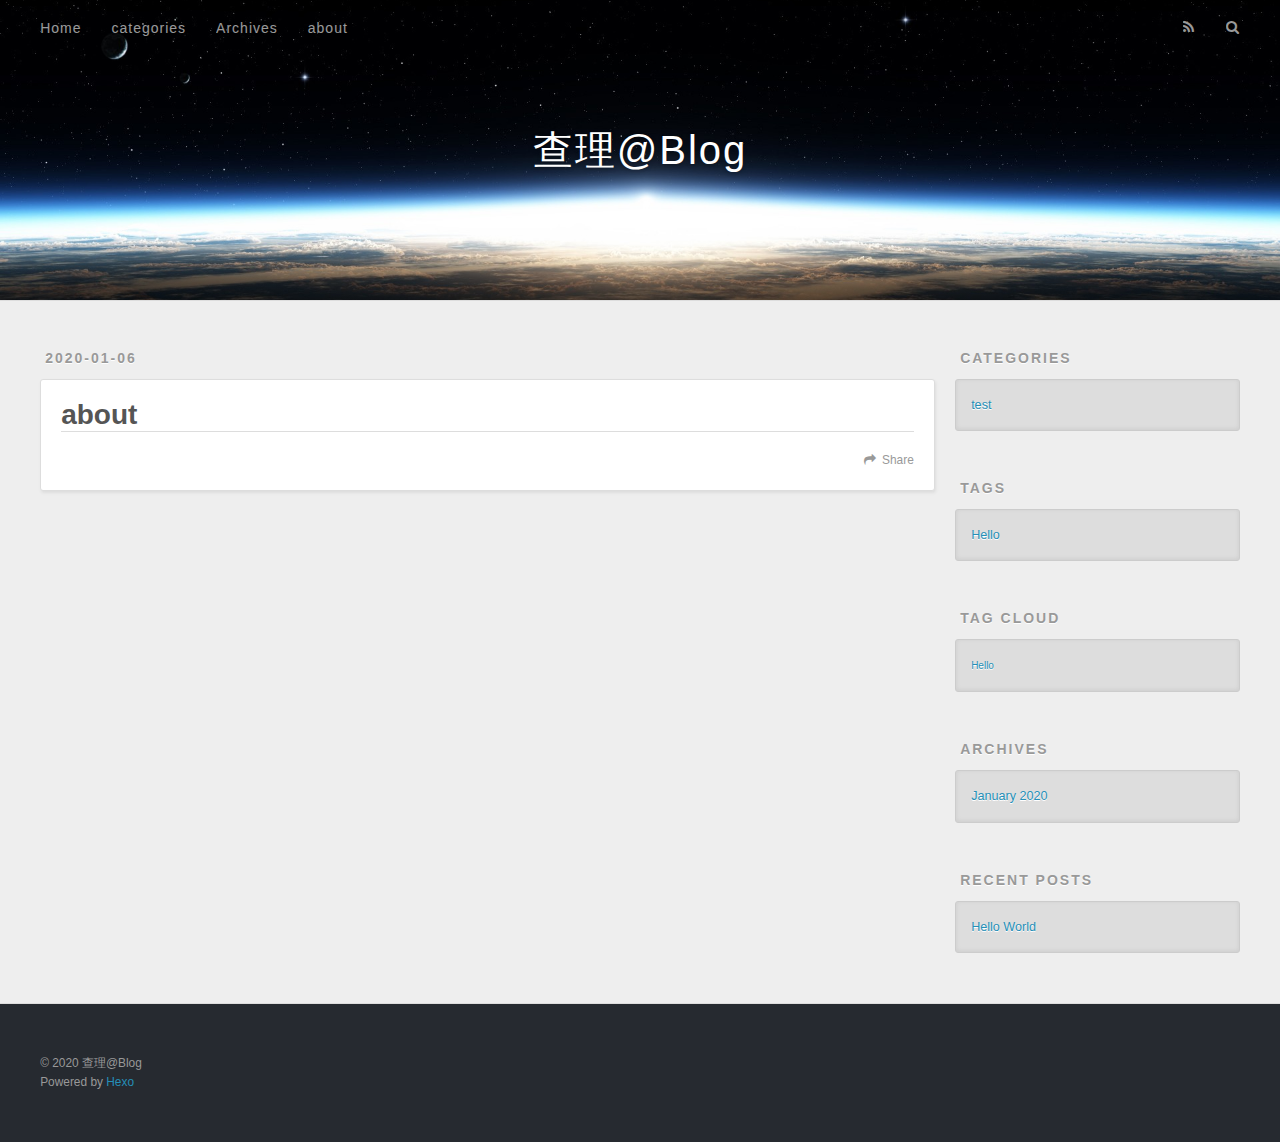
==== commit c2853351: "Site updated: 2020-01-06 17:58:51" ====
--- a/about/index.html
+++ b/about/index.html
@@ -106,7 +106,7 @@
       
     </div>
     <footer class="article-footer">
-      <a data-url="https://charlie1015.github.io/about/index.html" data-id="ck528j8rq0000v431h5458mko" class="article-share-link">Share</a>
+      <a data-url="https://charlie1015.github.io/about/index.html" data-id="ck529v63i0005vs313v3geab4" class="article-share-link">Share</a>
       
       
     </footer>
@@ -166,11 +166,7 @@
       <ul>
         
           <li>
-            <a href="/2020/01/05/test/">test</a>
-          </li>
-        
-          <li>
-            <a href="/2020/01/03/hello-world/">Hello World</a>
+            <a href="/2020/01/06/hello-world/">Hello World</a>
           </li>
         
       </ul>
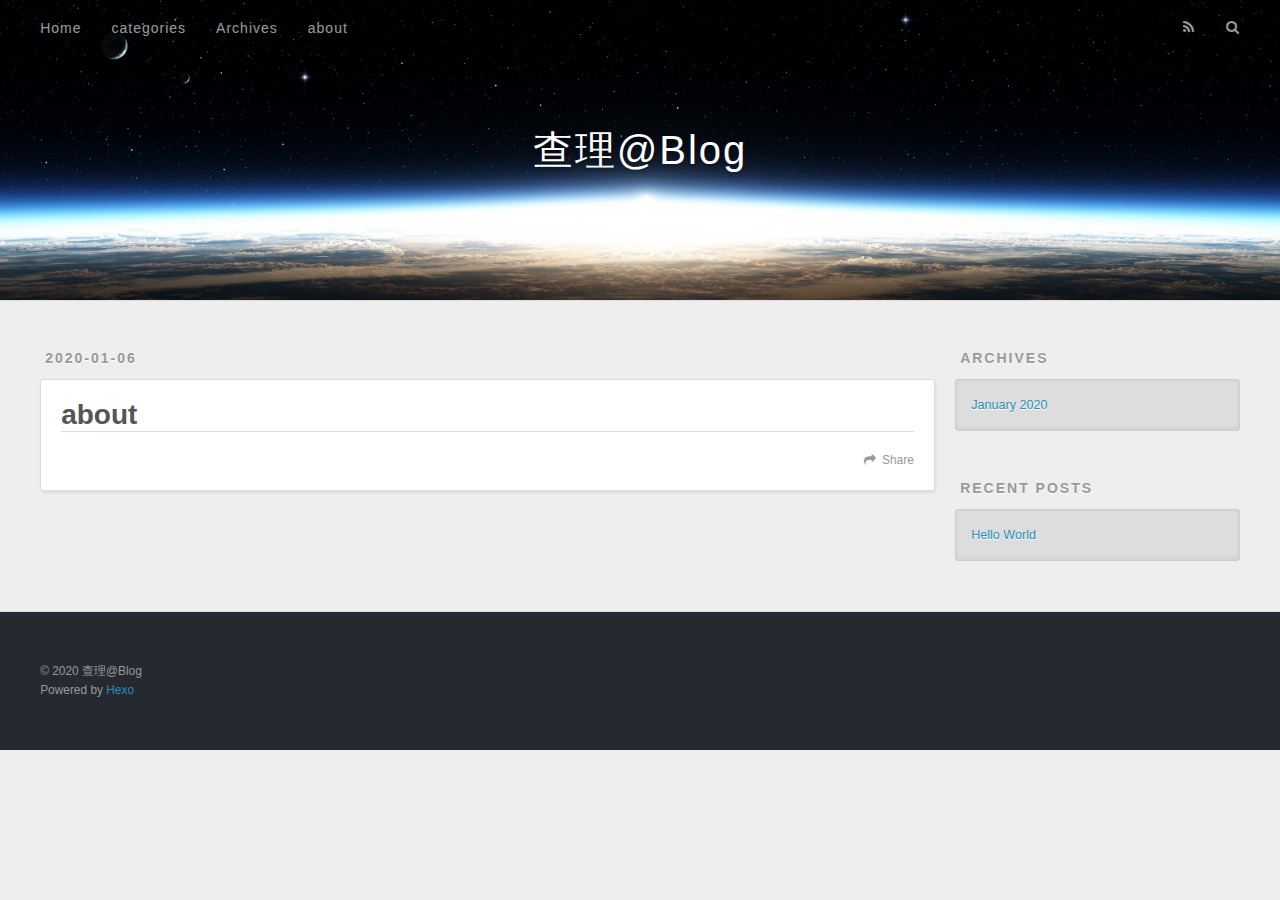
==== commit 5a149e10: "Site updated: 2020-01-06 18:05:45" ====
--- a/about/index.html
+++ b/about/index.html
@@ -106,7 +106,7 @@
       
     </div>
     <footer class="article-footer">
-      <a data-url="https://charlie1015.github.io/about/index.html" data-id="ck529v63i0005vs313v3geab4" class="article-share-link">Share</a>
+      <a data-url="https://charlie1015.github.io/about/index.html" data-id="ck52a1zuj00060w316paweunw" class="article-share-link">Share</a>
       
       
     </footer>
@@ -121,33 +121,12 @@
           <aside id="sidebar">
   
     
-  <div class="widget-wrap">
-    <h3 class="widget-title">Categories</h3>
-    <div class="widget">
-      <ul class="category-list"><li class="category-list-item"><a class="category-list-link" href="/categories/test/">test</a></li></ul>
-    </div>
-  </div>
-
-
-  
-    
-  <div class="widget-wrap">
-    <h3 class="widget-title">Tags</h3>
-    <div class="widget">
-      <ul class="tag-list" itemprop="keywords"><li class="tag-list-item"><a class="tag-list-link" href="/tags/Hello/" rel="tag">Hello</a></li></ul>
-    </div>
-  </div>
-
-
-  
-    
-  <div class="widget-wrap">
-    <h3 class="widget-title">Tag Cloud</h3>
-    <div class="widget tagcloud">
-      <a href="/tags/Hello/" style="font-size: 10px;">Hello</a>
-    </div>
-  </div>
-
+
+  
+    
+
+  
+    
   
     
   <div class="widget-wrap">
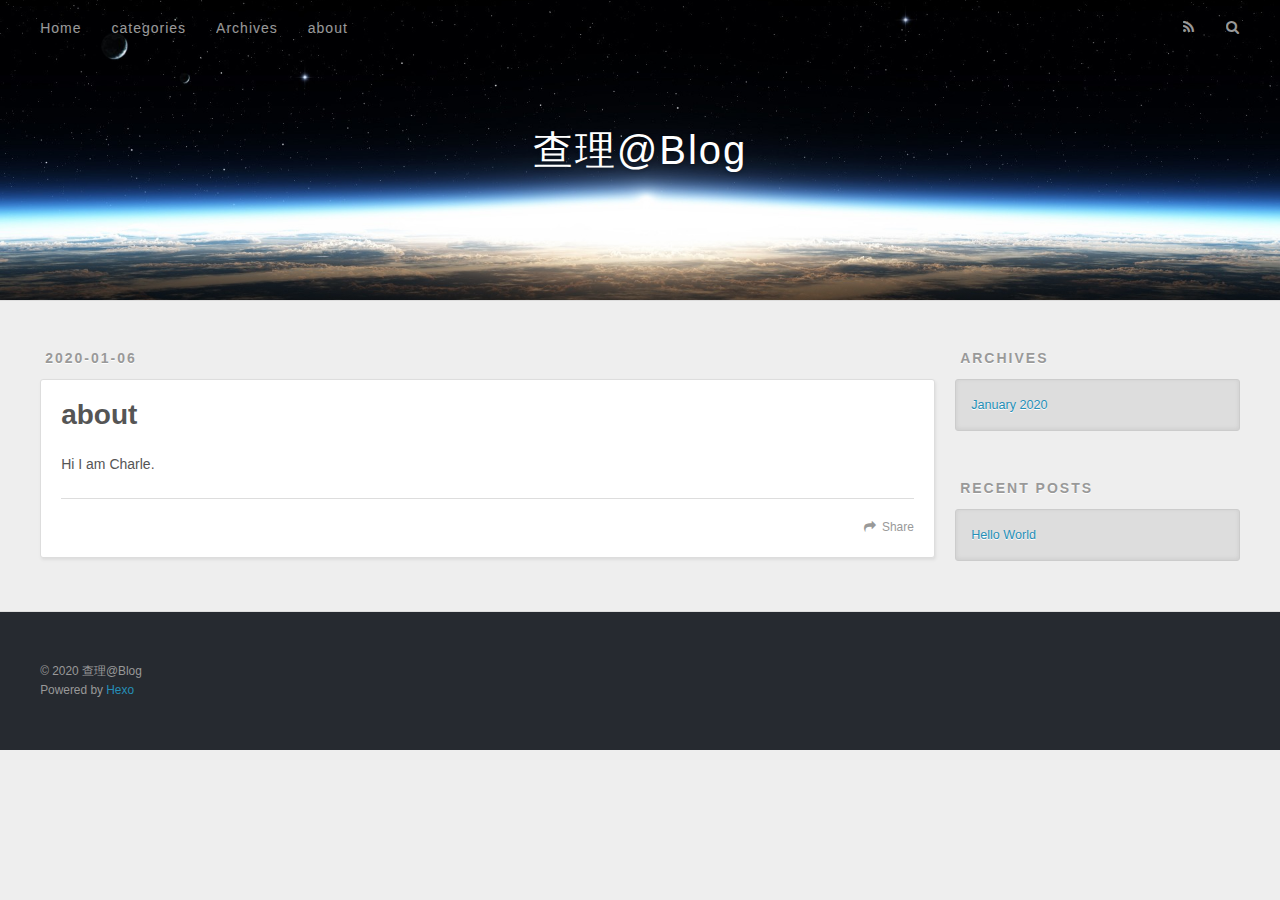
==== commit 56f179c1: "Site updated: 2020-01-06 18:19:55" ====
--- a/about/index.html
+++ b/about/index.html
@@ -20,13 +20,15 @@
   
   <title>about | 查理@Blog</title>
   <meta name="viewport" content="width=device-width, initial-scale=1, maximum-scale=1">
-  <meta property="og:type" content="website">
+  <meta name="description" content="Hi I am Charle.">
+<meta property="og:type" content="website">
 <meta property="og:title" content="about">
 <meta property="og:url" content="https://charlie1015.github.io/about/index.html">
 <meta property="og:site_name" content="查理@Blog">
+<meta property="og:description" content="Hi I am Charle.">
 <meta property="og:locale" content="en_US">
 <meta property="article:published_time" content="2020-01-06T09:18:56.000Z">
-<meta property="article:modified_time" content="2020-01-06T09:34:14.032Z">
+<meta property="article:modified_time" content="2020-01-06T10:18:46.994Z">
 <meta name="twitter:card" content="summary">
   
     <link rel="alternate" href="/atom.xml" title="查理@Blog" type="application/atom+xml">
@@ -102,7 +104,8 @@
     
     <div class="article-entry" itemprop="articleBody">
       
-        
+        <p>Hi I am Charle.</p>
+
       
     </div>
     <footer class="article-footer">
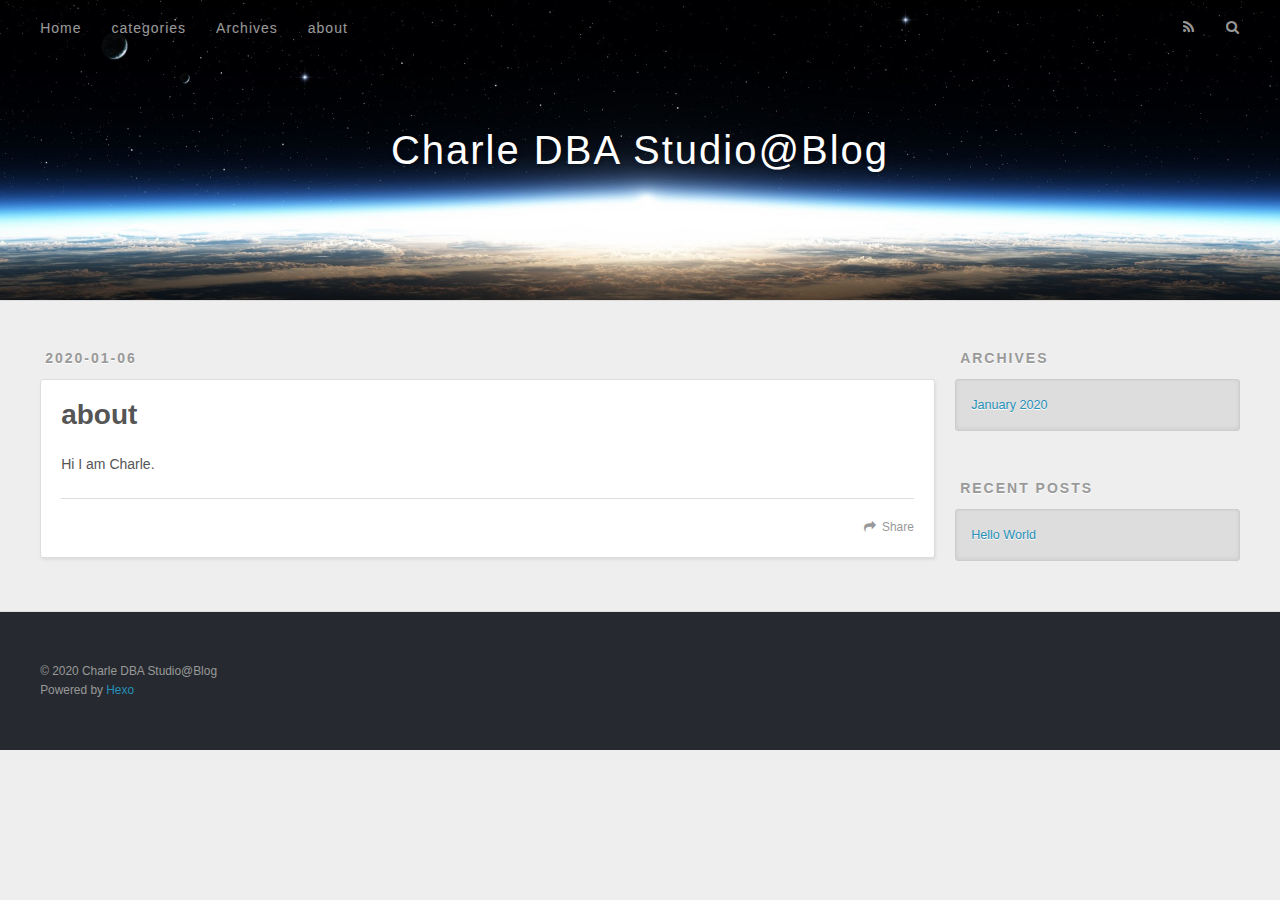
==== commit 40aa859c: "Site updated: 2020-01-09 10:53:58" ====
--- a/about/index.html
+++ b/about/index.html
@@ -18,20 +18,20 @@
 
 
   
-  <title>about | 查理@Blog</title>
+  <title>about | Charle DBA Studio@Blog</title>
   <meta name="viewport" content="width=device-width, initial-scale=1, maximum-scale=1">
   <meta name="description" content="Hi I am Charle.">
 <meta property="og:type" content="website">
 <meta property="og:title" content="about">
 <meta property="og:url" content="https://charlie1015.github.io/about/index.html">
-<meta property="og:site_name" content="查理@Blog">
+<meta property="og:site_name" content="Charle DBA Studio@Blog">
 <meta property="og:description" content="Hi I am Charle.">
 <meta property="og:locale" content="en_US">
 <meta property="article:published_time" content="2020-01-06T09:18:56.000Z">
 <meta property="article:modified_time" content="2020-01-06T10:18:46.994Z">
 <meta name="twitter:card" content="summary">
   
-    <link rel="alternate" href="/atom.xml" title="查理@Blog" type="application/atom+xml">
+    <link rel="alternate" href="/atom.xml" title="Charle DBA Studio@Blog" type="application/atom+xml">
   
   
     <link rel="icon" href="/favicon.png">
@@ -52,7 +52,7 @@
   <div id="header-outer" class="outer">
     <div id="header-title" class="inner">
       <h1 id="logo-wrap">
-        <a href="/" id="logo">查理@Blog</a>
+        <a href="/" id="logo">Charle DBA Studio@Blog</a>
       </h1>
       
     </div>
@@ -109,7 +109,7 @@
       
     </div>
     <footer class="article-footer">
-      <a data-url="https://charlie1015.github.io/about/index.html" data-id="ck52a1zuj00060w316paweunw" class="article-share-link">Share</a>
+      <a data-url="https://charlie1015.github.io/about/index.html" data-id="ck52apwy90003f831dgol5uju" class="article-share-link">Share</a>
       
       
     </footer>
@@ -163,7 +163,7 @@
   
   <div class="outer">
     <div id="footer-info" class="inner">
-      &copy; 2020 查理@Blog<br>
+      &copy; 2020 Charle DBA Studio@Blog<br>
       Powered by <a href="http://hexo.io/" target="_blank">Hexo</a>
     </div>
   </div>
